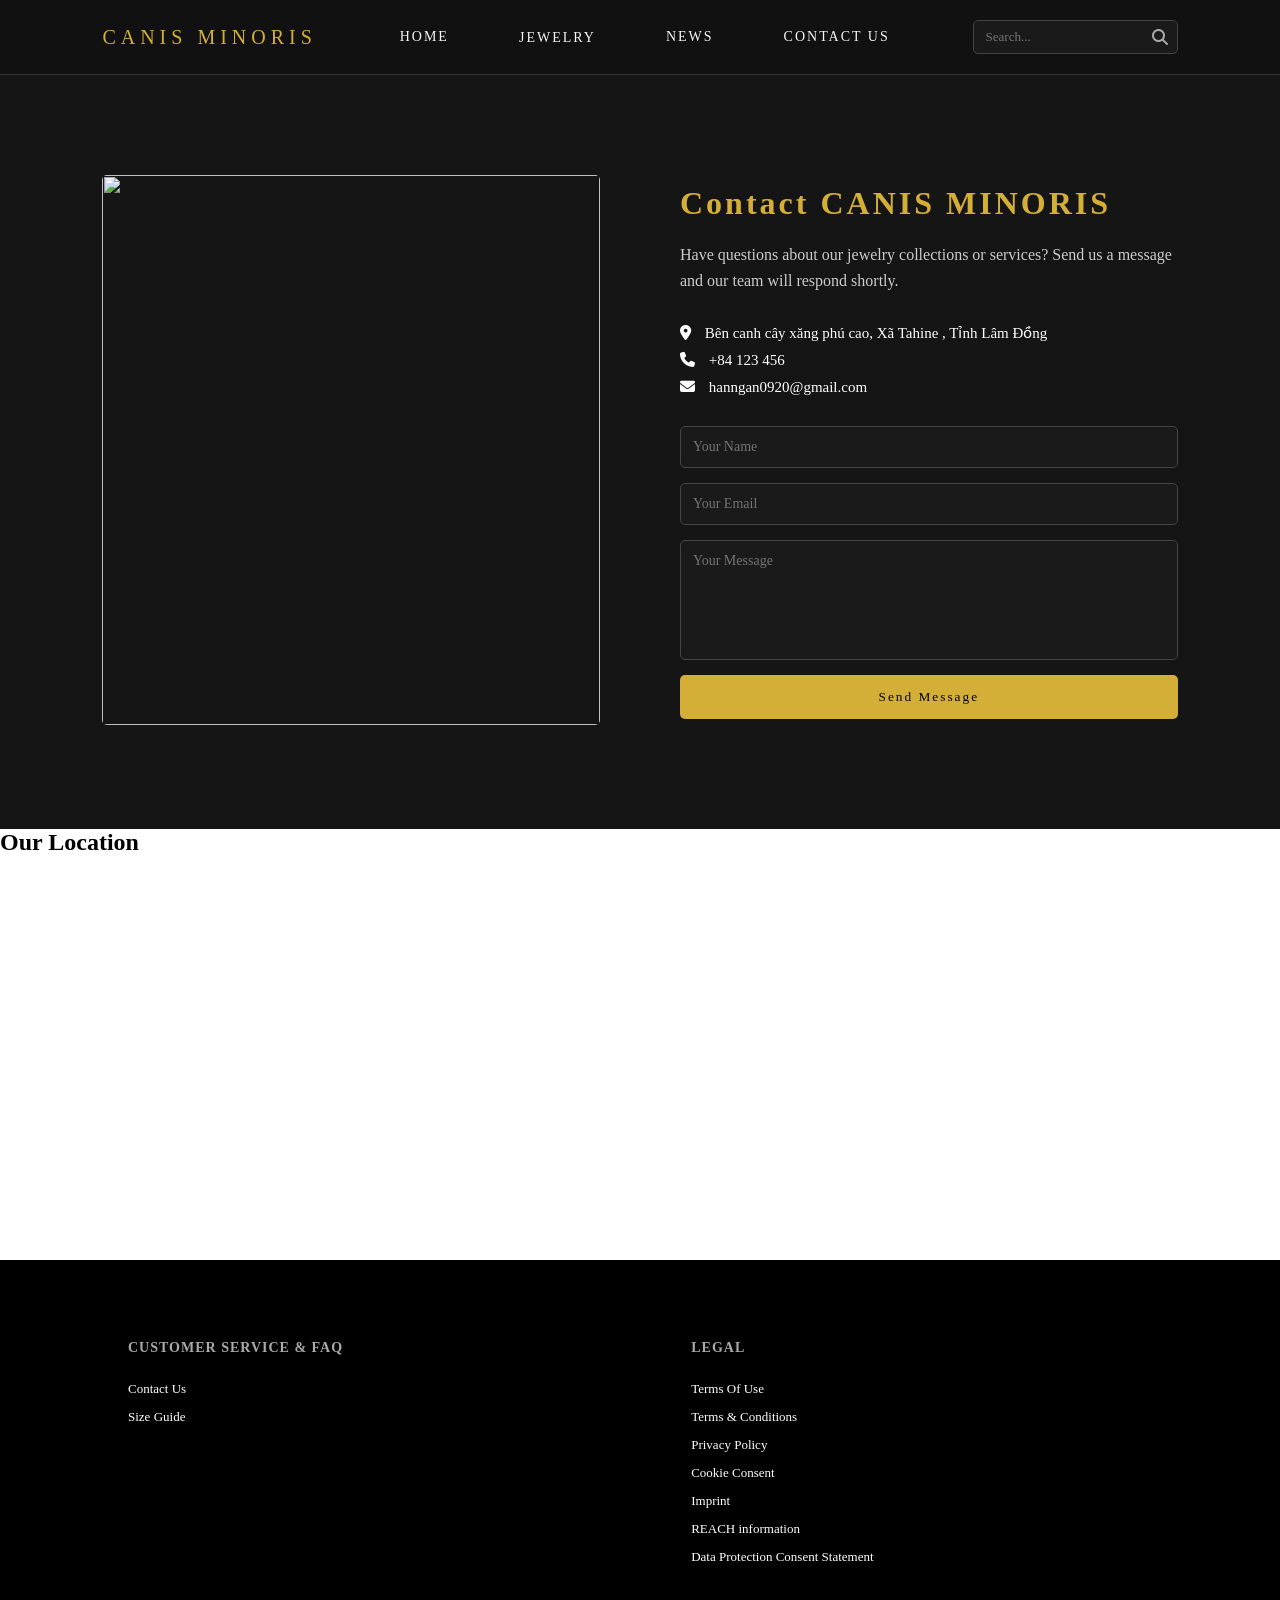
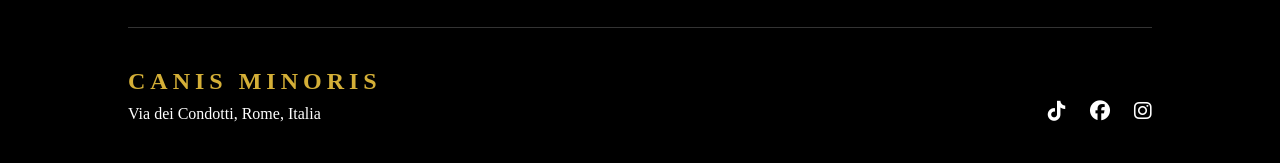
==== contact.html @ bb13dcd7 "1" ====
<!DOCTYPE html>
<html lang="en">

<head>
    <meta charset="UTF-8">
    <meta name="viewport" content="width=device-width, initial-scale=1.0">
    <title>Document</title>
    <link rel="stylesheet" href="./style-contact.css">
    <link rel="stylesheet" href="https://cdnjs.cloudflare.com/ajax/libs/font-awesome/6.5.1/css/all.min.css">
</head>

<body>
   <header class="main-header">
        <div class="header-left">
            <h2 class="logo">CANIS MINORIS</h2>
        </div>
        <nav class="nav-menu">
            <a href="./index.html">Home</a>
            <div class="dropdown">
                <a href="./Jewelry.html">Jewelry</a>
                <div class="dropdown-menu">
                     <a href="./bracelet.html">Bracelet</a>
                    <a href="./necllace.html">Necklace</a>
                    <a href="./Ring.html">Ring</a>
                </div>
            </div>
            <a href="./new.html">News</a>
            <a href="./contact.html">Contact Us</a>
        </nav>
        <div class="header-right">
            <div class="search-box">
                <input type="text" placeholder="Search...">
                <i class="fas fa-search"></i>
            </div>
        </div>
    </header>
    <section class="contact">
        <div class="contact-container">
            <div class="contact-left">
                <img src="https://images.unsplash.com/photo-1617038220319-276d3cfab638?w=1200" alt="">
            </div>
            <div class="contact-right">
                <h2>Contact CANIS MINORIS</h2>
                <p class="contact-desc">
                    Have questions about our jewelry collections or services?
                    Send us a message and our team will respond shortly.
                </p>
                <div class="contact-info">
                    <p><i class="fas fa-map-marker-alt"></i> Bên canh cây xăng phú cao, Xã Tahine , Tỉnh Lâm Đồng</p>
                    <p><i class="fas fa-phone"></i> +84 123 456 </p>
                    <p><i class="fas fa-envelope"></i> hanngan0920@gmail.com </p>
                </div>
                <form class="contact-form">
                    <input type="text" placeholder="Your Name">
                    <input type="email" placeholder="Your Email">
                    <textarea placeholder="Your Message"></textarea>
                    <button>Send Message</button>
                </form>
            </div>
        </div>
    </section>
   <section class="map">
       <h2>Our Location</h2>
       <div class="map-container">
           <iframe
                   src="https://www.google.com/maps?q=Quận+1+Ho+Chi+Minh+City&output=embed"
                   width="100%"
                   height="400"
                   style="border:0;"
                   allowfullscreen=""
                   loading="lazy">
           </iframe>
       </div>
   </section>
    <footer class="main-footer">
        <div class="footer-columns">
            <div class="footer-col">
                <h4>Customer Service & FAQ</h4>
                <ul>
                    <li><a href="#">Contact Us</a></li>
                    <li><a href="#">Size Guide</a></li>
                </ul>
            </div>
            <div class="footer-col">
                <h4>Legal</h4>
                <ul>
                    <li>Terms Of Use</li>
                    <li>Terms & Conditions</li>
                    <li>Privacy Policy</li>
                    <li>Cookie Consent</li>
                    <li>Imprint</li>
                    <li>REACH information</li>
                    <li>Data Protection Consent Statement</li>
                </ul>
            </div>
        </div>

        <hr class="footer-divider">

        <div class="footer-bottom">
            <div class="footer-info">
                <h2 class="footer-logo">CANIS MINORIS</h2>
                <p>Via dei Condotti, Rome, Italia</p>
            </div>
            <div class="social-icons">
                <a href="#"><i class="fab fa-tiktok"></i></a>
                <a href="#"><i class="fab fa-facebook"></i></a>
                <a href="#"><i class="fab fa-instagram"></i></a>
            </div>
        </div>
    </footer>
</body>

</html>
---- style-contact.css ----
* {
    margin: 0;
    padding: 0;
    box-sizing: border-box;
    font-family: 'Times New Roman', Times, serif;
}

.nav-menu {
    display: flex;
    align-items: center;
    gap: 30px;
}

.nav-menu a {
    text-decoration: none;
    color: #f5f5f5;
    font-size: 16px;
    letter-spacing: 2px;
}

.dropdown {
    position: relative;
}

.dropdown-menu {
    position: absolute;
    top: 35px;
    left: 50%;
    transform: translateX(-50%) translateY(10px);

    background: #1a1a1a;
    border: 1px solid #333;
    display: flex;
    flex-direction: column;
    width: 180px;
    height: 135px;

    opacity: 0;
    visibility: hidden;
    transition: 0.3s ease;
}

.dropdown-menu a {
    padding: 12px 0;
    font-size: 14px;
    text-align: center;
    position: relative;
    color: #f5f5f5;
}

.dropdown-menu a::after {
    content: "";
    position: absolute;
    left: 20%;
    bottom: 0;
    width: 0;
    height: 2px;
    background: #d4af37;
    transition: 0.3s;
}

.dropdown-menu a:hover {
    background: #222;
}

.dropdown-menu a:hover::after {
    width: 60%;
}

.dropdown:hover .dropdown-menu {
    opacity: 1;
    visibility: visible;
    transform: translateX(-50%) translateY(0);
}

.main-header {
    width: 100%;
    display: flex;
    justify-content: space-between;
    align-items: center;
    padding: 20px 8%;
    background: #111;
    border-bottom: 1px solid #333;
    position: sticky;
    top: 0;
    z-index: 1000;
}

.logo {
    font-size: 20px;
    letter-spacing: 5px;
    font-weight: 400;
    color: #d4af37;
}

.nav-menu a {
    margin: 0 20px;
    text-decoration: none;
    color: #f5f5f5;
    font-size: 14px;
    letter-spacing: 2px;
    text-transform: uppercase;
    position: relative;
}

.nav-menu a::after {
    content: "";
    position: absolute;
    width: 0;
    height: 1px;
    background: #d4af37;
    left: 0;
    bottom: -5px;
    transition: 0.3s;
}

.nav-menu a:hover::after {
    width: 100%;
}

.header-right {
    display: flex;
    align-items: center;
}

.search-box {
    position: relative;
}

.search-box input {
    padding: 8px 35px 8px 12px;
    border: 1px solid #444;
    outline: none;
    font-size: 13px;
    border-radius: 5px;
    background: #1a1a1a;
    color: white;
}

.search-box i {
    position: absolute;
    right: 10px;
    top: 50%;
    transform: translateY(-50%);
    color: #aaa;
}

.hero-header {
    height: 100vh;
    display: flex;
    justify-content: center;
    align-items: center;
    background: url('https://images.unsplash.com/photo-1588444837495-c6cfaf50c821?q=80&w=1920') no-repeat center center fixed;
    background-size: cover;
}

.main-footer {
    background-color: #000;
    color: #fff;
    padding: 80px 10% 40px;
}

.footer-columns {
    display: flex;
    justify-content: space-between;
    flex-wrap: wrap;
    gap: 50px;
    margin-bottom: 50px;
}

.footer-col {
    width: 45%;
}

.footer-col h4 {
    font-size: 14px;
    margin-bottom: 25px;
    text-transform: uppercase;
    letter-spacing: 1px;
    color: #aaa;
}

.footer-col ul {
    list-style: none;
}

.footer-col ul li {
    font-size: 13px;
    margin-bottom: 12px;
    cursor: pointer;
}

.footer-col ul li a {
    color: #fff;
    text-decoration: none;
}

.footer-divider {
    border: 0;
    border-top: 1px solid #333;
    margin-bottom: 40px;
}

.footer-bottom {
    display: flex;
    justify-content: space-between;
    align-items: flex-end;
    flex-wrap: wrap;
}

.footer-logo {
    letter-spacing: 5px;
    margin-bottom: 10px;
    color: #d4af37;
}

.social-icons a {
    color: #fff;
    font-size: 20px;
    margin-left: 20px;
    transition: 0.3s;
}

.social-icons a:hover {
    color: #d4af37;
}

.contact {
    padding: 100px 8%;
    background: #151515;
}

.contact-container {
    display: flex;
    gap: 80px;
    align-items: center;
}

.contact-left {
    width: 50%;
}

.contact-left img {
    width: 100%;
    height: 550px;
    object-fit: cover;
    border-radius: 5px;
}

.contact-right {
    width: 50%;
}

.contact-right h2 {
    font-size: 32px;
    letter-spacing: 3px;
    margin-bottom: 20px;
    color: #d4af37;
}

.contact-desc {
    color: #ccc;
    margin-bottom: 30px;
    line-height: 1.6;
}

.contact-info p {
    margin-bottom: 10px;
    font-size: 15px;
}

.contact-info i {
    margin-right: 10px;
    color: #d4af37;
}

.contact-form {
    margin-top: 30px;
    display: flex;
    flex-direction: column;
}

.contact-form input,
.contact-form textarea {
    margin-bottom: 15px;
    padding: 12px;
    border: 1px solid #444;
    font-size: 14px;
    border-radius: 5px;
    background: #1a1a1a;
    color: white;
}

.contact-form textarea {
    height: 120px;
    resize: none;
}

.contact-form button {
    padding: 14px;
    background: #d4af37;
    color: black;
    border: none;
    cursor: pointer;
    transition: 0.3s;
    letter-spacing: 2px;
    border-radius: 5px;
}

.contact-form button:hover {
    background: #c9a227;
}
.contact-info p,
.contact-info i{
color:white;
}
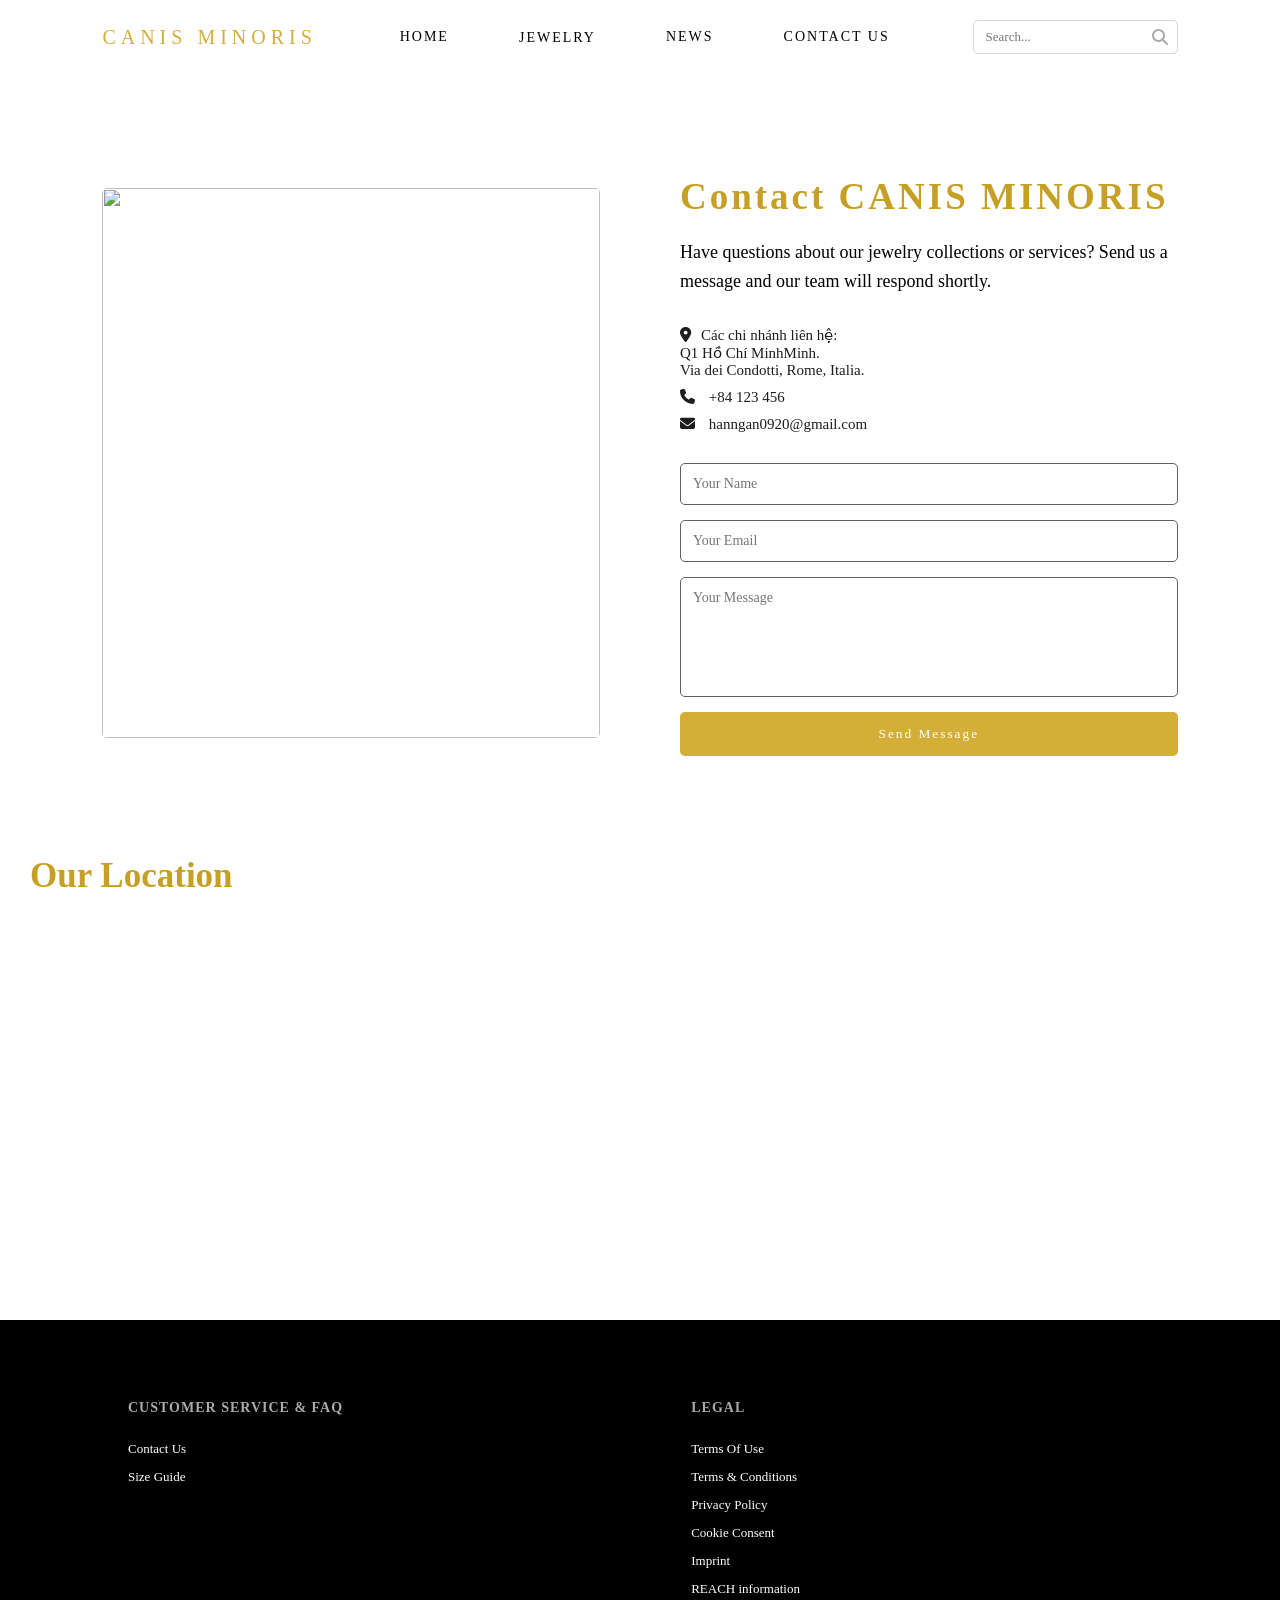
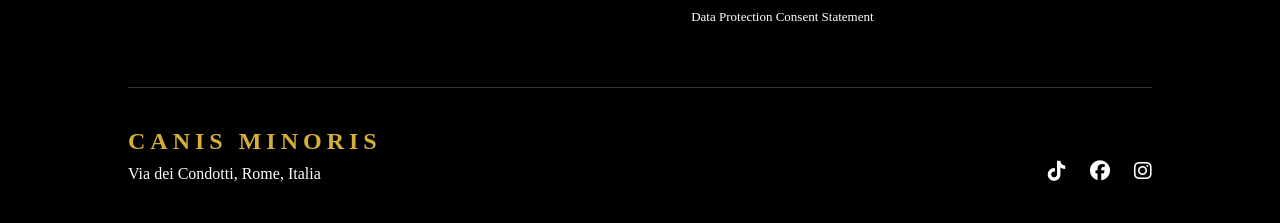
==== commit efb9fa56: "1" ====
--- a/contact.html
+++ b/contact.html
@@ -46,7 +46,7 @@
                     Send us a message and our team will respond shortly.
                 </p>
                 <div class="contact-info">
-                    <p><i class="fas fa-map-marker-alt"></i> Bên canh cây xăng phú cao, Xã Tahine , Tỉnh Lâm Đồng</p>
+                    <p><i class="fas fa-map-marker-alt"></i>Các chi nhánh liên hệ:<br>Q1 Hồ Chí MinhMinh. <br>Via dei Condotti, Rome, Italia.</p>
                     <p><i class="fas fa-phone"></i> +84 123 456 </p>
                     <p><i class="fas fa-envelope"></i> hanngan0920@gmail.com </p>
                 </div>
--- a/style-contact.css
+++ b/style-contact.css
@@ -13,7 +13,7 @@
 
 .nav-menu a {
     text-decoration: none;
-    color: #f5f5f5;
+    color: #000000;
     font-size: 16px;
     letter-spacing: 2px;
 }
@@ -28,8 +28,8 @@
     left: 50%;
     transform: translateX(-50%) translateY(10px);
 
-    background: #1a1a1a;
-    border: 1px solid #333;
+    background: #ffffff;
+    border: 1px solid #ffffff;
     display: flex;
     flex-direction: column;
     width: 180px;
@@ -45,7 +45,7 @@
     font-size: 14px;
     text-align: center;
     position: relative;
-    color: #f5f5f5;
+    color: #000000;
 }
 
 .dropdown-menu a::after {
@@ -60,7 +60,7 @@
 }
 
 .dropdown-menu a:hover {
-    background: #222;
+    background: #f9f9f9;
 }
 
 .dropdown-menu a:hover::after {
@@ -79,8 +79,8 @@
     justify-content: space-between;
     align-items: center;
     padding: 20px 8%;
-    background: #111;
-    border-bottom: 1px solid #333;
+    background: #ffffff;
+    border-bottom: 1px solid #ffffff;
     position: sticky;
     top: 0;
     z-index: 1000;
@@ -96,7 +96,7 @@
 .nav-menu a {
     margin: 0 20px;
     text-decoration: none;
-    color: #f5f5f5;
+    color: #000000;
     font-size: 14px;
     letter-spacing: 2px;
     text-transform: uppercase;
@@ -129,11 +129,11 @@
 
 .search-box input {
     padding: 8px 35px 8px 12px;
-    border: 1px solid #444;
+    border: 1px solid #d5d5d5;
     outline: none;
     font-size: 13px;
     border-radius: 5px;
-    background: #1a1a1a;
+    background: #ffffff;
     color: white;
 }
 
@@ -227,7 +227,7 @@
 
 .contact {
     padding: 100px 8%;
-    background: #151515;
+    background: #ffffff;
 }
 
 .contact-container {
@@ -252,21 +252,25 @@
 }
 
 .contact-right h2 {
-    font-size: 32px;
+    font-size:37px;
     letter-spacing: 3px;
     margin-bottom: 20px;
-    color: #d4af37;
+    color: #c6a024;
 }
 
 .contact-desc {
-    color: #ccc;
+    color: #000000;
     margin-bottom: 30px;
     line-height: 1.6;
+    font-size: 18px;
+    font-weight: 400;
 }
 
 .contact-info p {
     margin-bottom: 10px;
     font-size: 15px;
+    font-weight: 400;
+    color: #000;
 }
 
 .contact-info i {
@@ -284,33 +288,46 @@
 .contact-form textarea {
     margin-bottom: 15px;
     padding: 12px;
-    border: 1px solid #444;
-    font-size: 14px;
-    border-radius: 5px;
-    background: #1a1a1a;
+    border: 1px solid #606060;
+    font-size: 14px;
+    border-radius: 5px;
+    background: #ffffff;
     color: white;
 }
 
 .contact-form textarea {
     height: 120px;
     resize: none;
+      margin-bottom: 15px;
+    padding: 12px;
+    border: 1px solid #606060;
+    font-size: 14px;
+    border-radius: 5px;
+    background: #ffffff;
+    color: white;
 }
 
 .contact-form button {
     padding: 14px;
     background: #d4af37;
-    color: black;
+    color: rgb(255, 255, 255);
     border: none;
     cursor: pointer;
     transition: 0.3s;
     letter-spacing: 2px;
     border-radius: 5px;
 }
-
+.map h2{
+    margin-left: 30px;
+    margin-bottom: 20px;
+    font-size: 35px;
+    font-weight: 700;
+    color: #c6a024;
+}
 .contact-form button:hover {
     background: #c9a227;
 }
 .contact-info p,
 .contact-info i{
-color:white;
+color:rgb(29, 29, 29);
 }
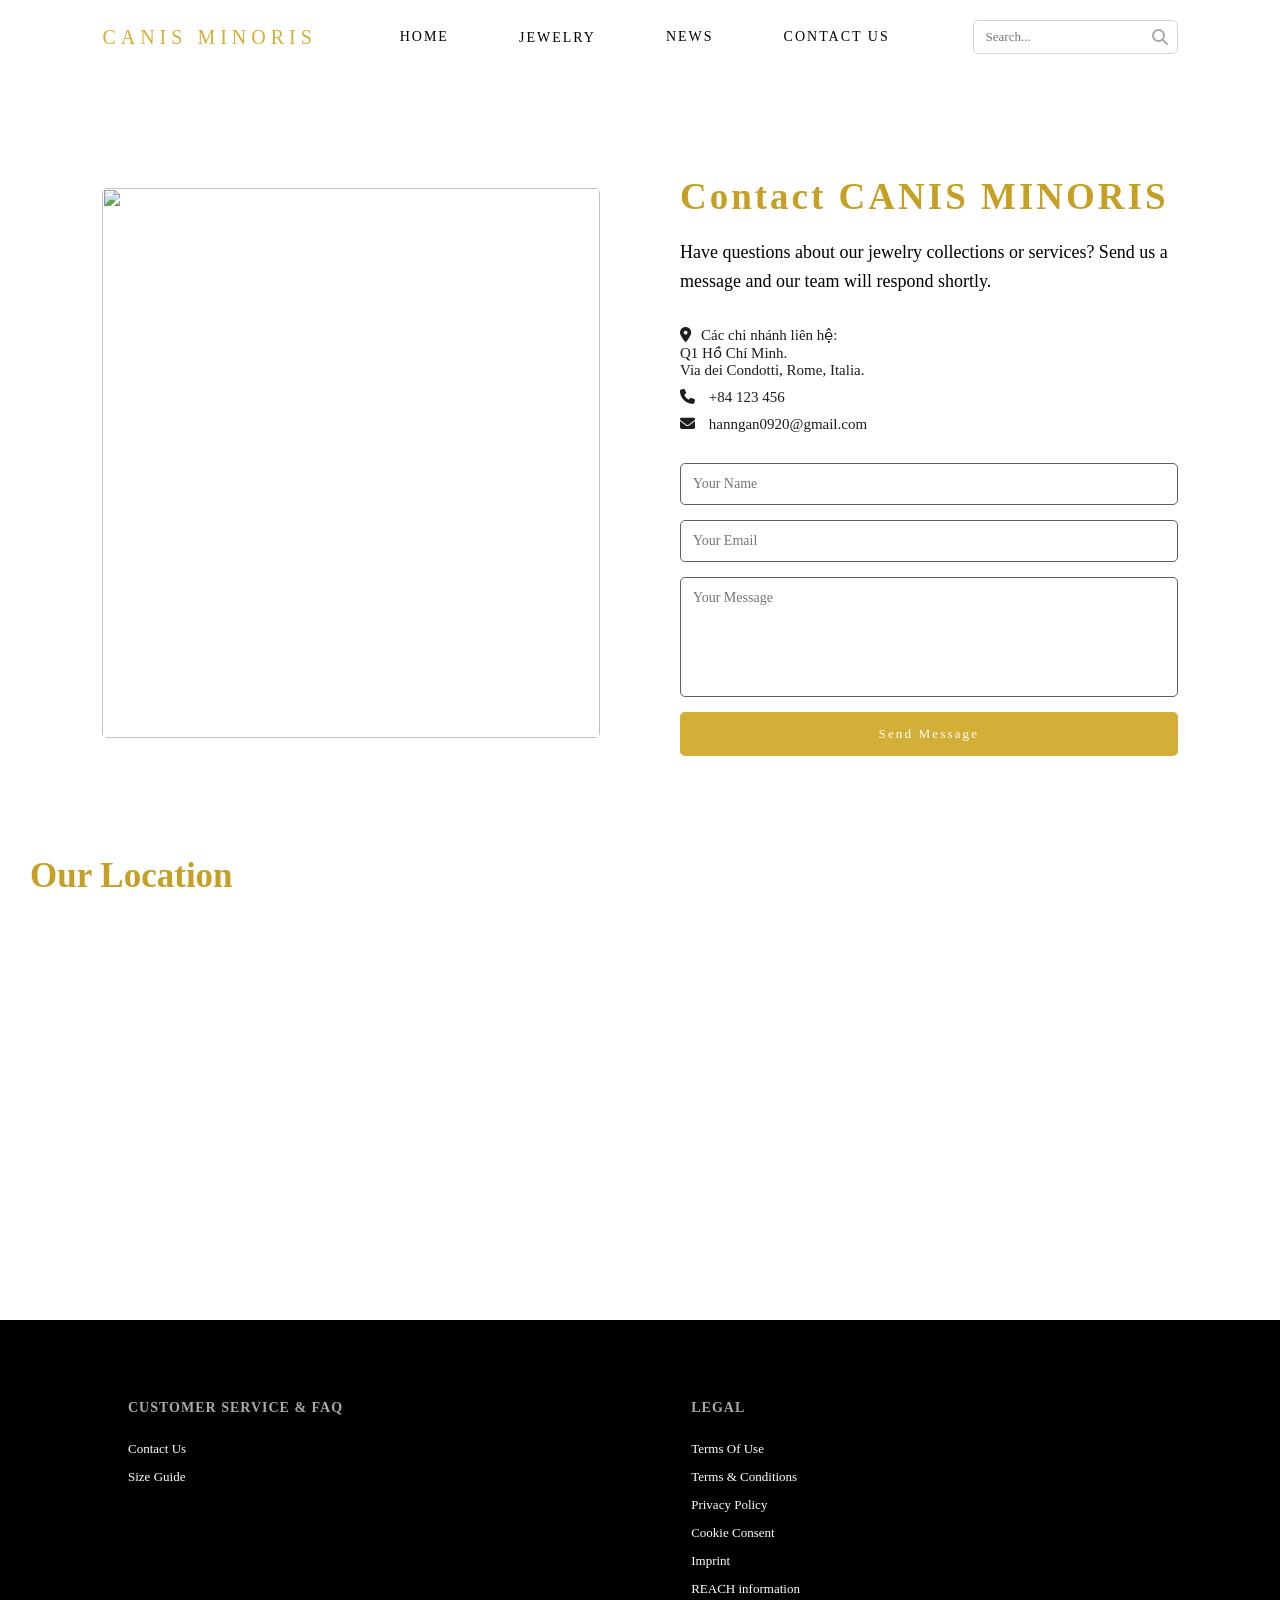
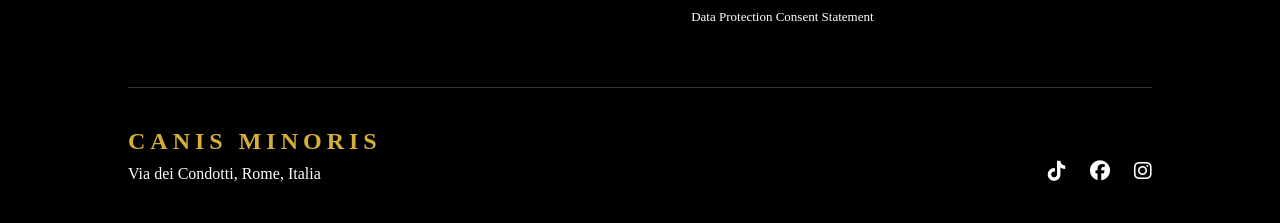
==== commit d4067b93: "1" ====
--- a/contact.html
+++ b/contact.html
@@ -46,7 +46,7 @@
                     Send us a message and our team will respond shortly.
                 </p>
                 <div class="contact-info">
-                    <p><i class="fas fa-map-marker-alt"></i>Các chi nhánh liên hệ:<br>Q1 Hồ Chí MinhMinh. <br>Via dei Condotti, Rome, Italia.</p>
+                    <p><i class="fas fa-map-marker-alt"></i>Các chi nhánh liên hệ:<br>Q1 Hồ Chí Minh. <br>Via dei Condotti, Rome, Italia.</p>
                     <p><i class="fas fa-phone"></i> +84 123 456 </p>
                     <p><i class="fas fa-envelope"></i> hanngan0920@gmail.com </p>
                 </div>
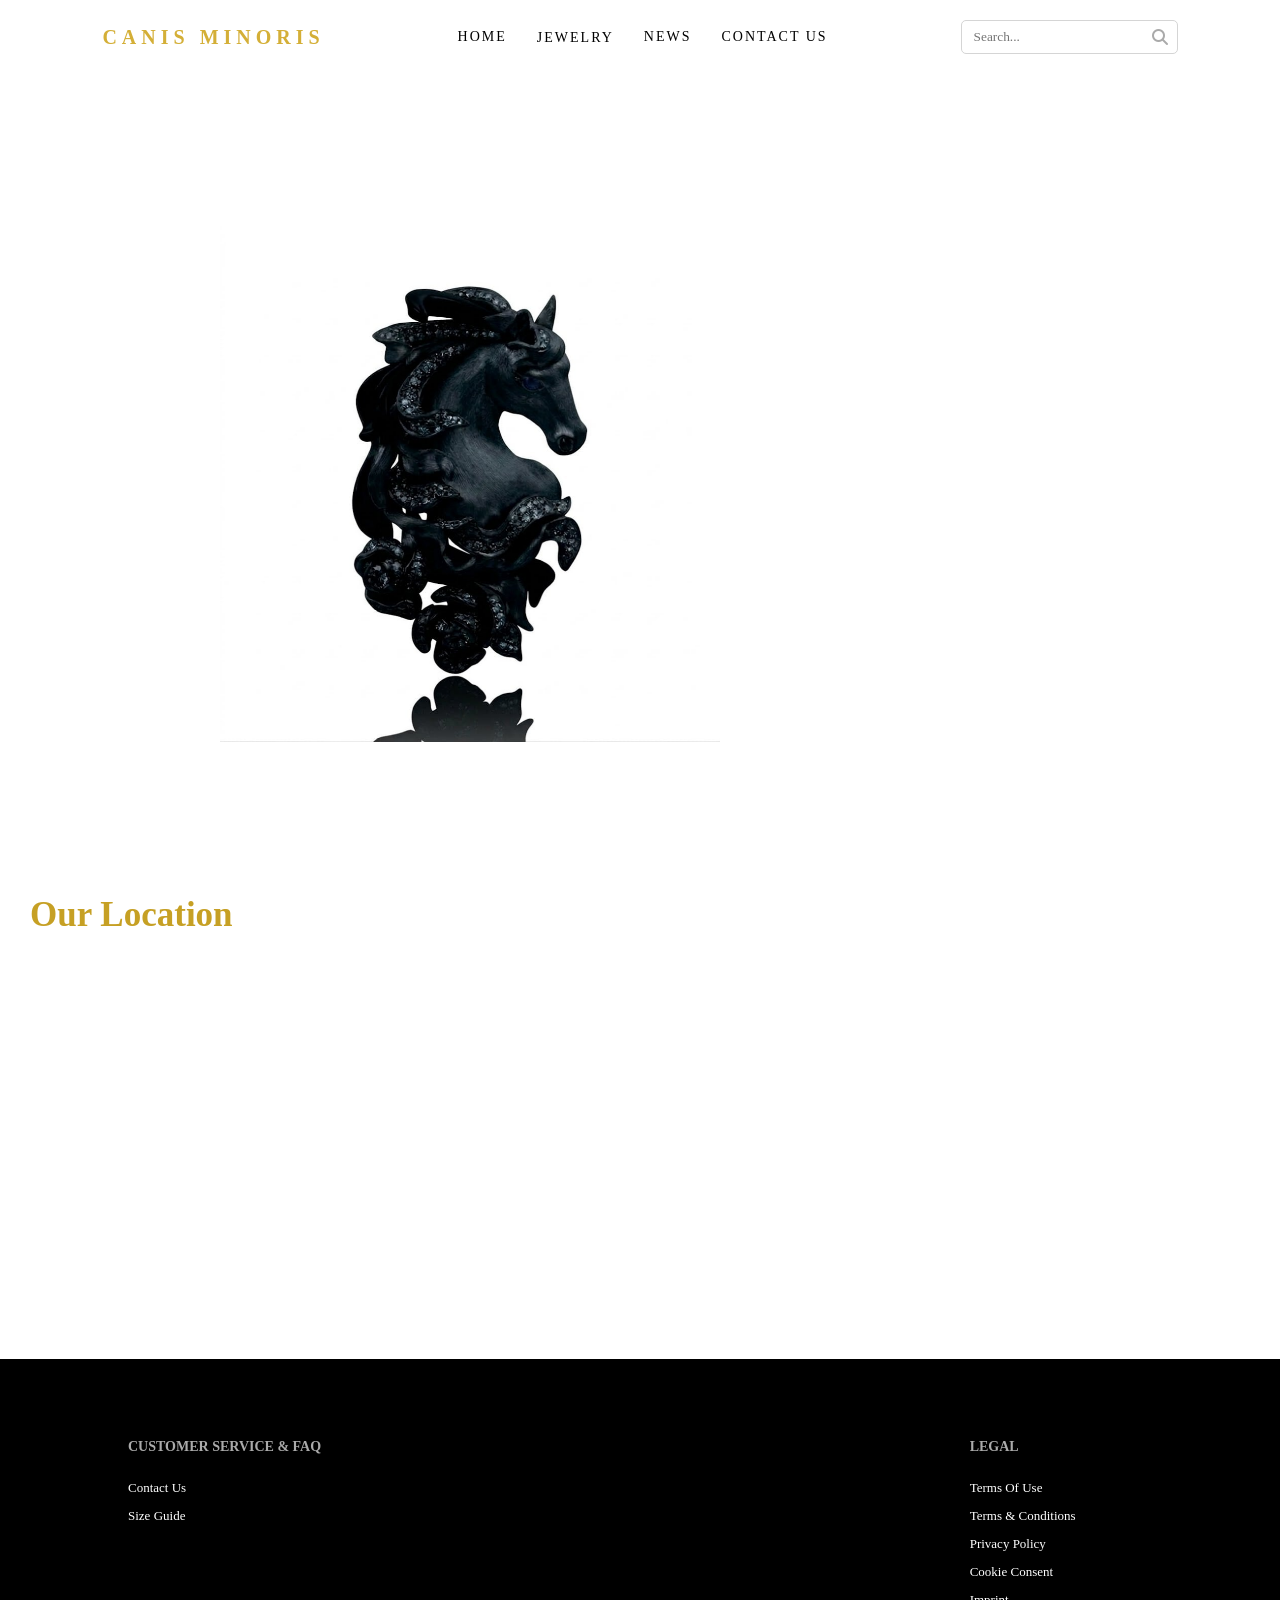
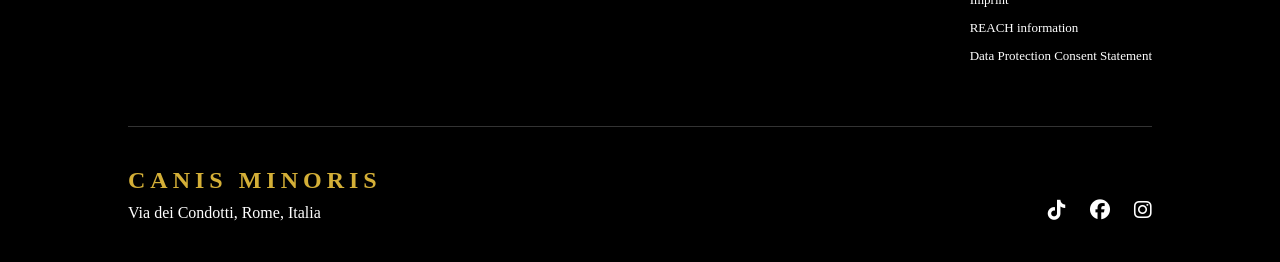
==== commit 70b142b5: "1" ====
--- a/contact.html
+++ b/contact.html
@@ -10,7 +10,7 @@
 </head>
 
 <body>
-   <header class="main-header">
+    <header class="main-header">
         <div class="header-left">
             <h2 class="logo">CANIS MINORIS</h2>
         </div>
@@ -19,7 +19,7 @@
             <div class="dropdown">
                 <a href="./Jewelry.html">Jewelry</a>
                 <div class="dropdown-menu">
-                     <a href="./bracelet.html">Bracelet</a>
+                    <a href="./bracelet.html">Bracelet</a>
                     <a href="./necllace.html">Necklace</a>
                     <a href="./Ring.html">Ring</a>
                 </div>
@@ -36,8 +36,11 @@
     </header>
     <section class="contact">
         <div class="contact-container">
-            <div class="contact-left">
-                <img src="https://images.unsplash.com/photo-1617038220319-276d3cfab638?w=1200" alt="">
+            <div class="contact-left" id="ringBox">
+                <img src="./img/img-1.jpg" class="ring-img img1">
+                <img src="./img/img-2.jpg" class="ring-img img2">
+                <img src="./img/img-3.jpg" class="ring-img img3">
+                <img src="./img/img-4.jpg" class="ring-img img4">
             </div>
             <div class="contact-right">
                 <h2>Contact CANIS MINORIS</h2>
@@ -46,7 +49,8 @@
                     Send us a message and our team will respond shortly.
                 </p>
                 <div class="contact-info">
-                    <p><i class="fas fa-map-marker-alt"></i>Các chi nhánh liên hệ:<br>Q1 Hồ Chí Minh. <br>Via dei Condotti, Rome, Italia.</p>
+                    <p><i class="fas fa-map-marker-alt"></i>Các chi nhánh liên hệ:<br>Q1 Hồ Chí Minh. <br>Via dei
+                        Condotti, Rome, Italia.</p>
                     <p><i class="fas fa-phone"></i> +84 123 456 </p>
                     <p><i class="fas fa-envelope"></i> hanngan0920@gmail.com </p>
                 </div>
@@ -59,19 +63,14 @@
             </div>
         </div>
     </section>
-   <section class="map">
-       <h2>Our Location</h2>
-       <div class="map-container">
-           <iframe
-                   src="https://www.google.com/maps?q=Quận+1+Ho+Chi+Minh+City&output=embed"
-                   width="100%"
-                   height="400"
-                   style="border:0;"
-                   allowfullscreen=""
-                   loading="lazy">
-           </iframe>
-       </div>
-   </section>
+    <section class="map">
+        <h2>Our Location</h2>
+        <div class="map-container">
+            <iframe src="https://www.google.com/maps?q=Quận+1+Ho+Chi+Minh+City&output=embed" width="100%" height="400"
+                style="border:0;" allowfullscreen="" loading="lazy">
+            </iframe>
+        </div>
+    </section>
     <footer class="main-footer">
         <div class="footer-columns">
             <div class="footer-col">
@@ -109,6 +108,26 @@
             </div>
         </div>
     </footer>
+    <script>
+const ring = document.getElementById("ringBox");
+const container = document.querySelector(".contact-container");
+
+let running = false;
+
+ring.addEventListener("click", () => {
+
+    if(running) return;
+
+    running = true;
+
+    ring.classList.add("active");
+
+    setTimeout(()=>{
+        container.classList.add("active");
+    },1500);
+
+});
+    </script>
 </body>
 
 </html>
--- a/style-contact.css
+++ b/style-contact.css
@@ -1,333 +1,349 @@
-* {
-    margin: 0;
-    padding: 0;
-    box-sizing: border-box;
-    font-family: 'Times New Roman', Times, serif;
-}
-
-.nav-menu {
-    display: flex;
-    align-items: center;
-    gap: 30px;
-}
-
-.nav-menu a {
-    text-decoration: none;
-    color: #000000;
-    font-size: 16px;
-    letter-spacing: 2px;
-}
-
-.dropdown {
-    position: relative;
-}
-
-.dropdown-menu {
-    position: absolute;
-    top: 35px;
-    left: 50%;
-    transform: translateX(-50%) translateY(10px);
-
-    background: #ffffff;
-    border: 1px solid #ffffff;
-    display: flex;
-    flex-direction: column;
-    width: 180px;
-    height: 135px;
-
-    opacity: 0;
-    visibility: hidden;
-    transition: 0.3s ease;
-}
-
-.dropdown-menu a {
-    padding: 12px 0;
-    font-size: 14px;
-    text-align: center;
-    position: relative;
-    color: #000000;
-}
-
-.dropdown-menu a::after {
-    content: "";
-    position: absolute;
-    left: 20%;
-    bottom: 0;
-    width: 0;
-    height: 2px;
-    background: #d4af37;
-    transition: 0.3s;
-}
-
-.dropdown-menu a:hover {
-    background: #f9f9f9;
-}
-
-.dropdown-menu a:hover::after {
-    width: 60%;
-}
-
-.dropdown:hover .dropdown-menu {
-    opacity: 1;
-    visibility: visible;
-    transform: translateX(-50%) translateY(0);
-}
-
-.main-header {
-    width: 100%;
-    display: flex;
-    justify-content: space-between;
-    align-items: center;
-    padding: 20px 8%;
-    background: #ffffff;
-    border-bottom: 1px solid #ffffff;
-    position: sticky;
-    top: 0;
-    z-index: 1000;
-}
-
-.logo {
-    font-size: 20px;
-    letter-spacing: 5px;
-    font-weight: 400;
-    color: #d4af37;
-}
-
-.nav-menu a {
-    margin: 0 20px;
-    text-decoration: none;
-    color: #000000;
-    font-size: 14px;
-    letter-spacing: 2px;
-    text-transform: uppercase;
-    position: relative;
-}
-
-.nav-menu a::after {
-    content: "";
-    position: absolute;
-    width: 0;
-    height: 1px;
-    background: #d4af37;
-    left: 0;
-    bottom: -5px;
-    transition: 0.3s;
-}
-
-.nav-menu a:hover::after {
-    width: 100%;
-}
-
-.header-right {
-    display: flex;
-    align-items: center;
-}
-
-.search-box {
-    position: relative;
-}
-
-.search-box input {
-    padding: 8px 35px 8px 12px;
-    border: 1px solid #d5d5d5;
-    outline: none;
-    font-size: 13px;
-    border-radius: 5px;
-    background: #ffffff;
-    color: white;
-}
-
-.search-box i {
-    position: absolute;
-    right: 10px;
-    top: 50%;
-    transform: translateY(-50%);
-    color: #aaa;
-}
-
-.hero-header {
-    height: 100vh;
-    display: flex;
-    justify-content: center;
-    align-items: center;
-    background: url('https://images.unsplash.com/photo-1588444837495-c6cfaf50c821?q=80&w=1920') no-repeat center center fixed;
-    background-size: cover;
-}
-
-.main-footer {
-    background-color: #000;
-    color: #fff;
-    padding: 80px 10% 40px;
-}
-
-.footer-columns {
-    display: flex;
-    justify-content: space-between;
-    flex-wrap: wrap;
-    gap: 50px;
-    margin-bottom: 50px;
-}
-
-.footer-col {
-    width: 45%;
-}
-
-.footer-col h4 {
-    font-size: 14px;
-    margin-bottom: 25px;
-    text-transform: uppercase;
-    letter-spacing: 1px;
-    color: #aaa;
-}
-
-.footer-col ul {
-    list-style: none;
-}
-
-.footer-col ul li {
-    font-size: 13px;
-    margin-bottom: 12px;
-    cursor: pointer;
-}
-
-.footer-col ul li a {
-    color: #fff;
-    text-decoration: none;
-}
-
-.footer-divider {
-    border: 0;
-    border-top: 1px solid #333;
-    margin-bottom: 40px;
-}
-
-.footer-bottom {
-    display: flex;
-    justify-content: space-between;
-    align-items: flex-end;
-    flex-wrap: wrap;
-}
-
-.footer-logo {
-    letter-spacing: 5px;
-    margin-bottom: 10px;
-    color: #d4af37;
-}
-
-.social-icons a {
-    color: #fff;
-    font-size: 20px;
-    margin-left: 20px;
-    transition: 0.3s;
-}
-
-.social-icons a:hover {
-    color: #d4af37;
-}
-
-.contact {
-    padding: 100px 8%;
-    background: #ffffff;
-}
-
-.contact-container {
-    display: flex;
-    gap: 80px;
-    align-items: center;
-}
-
-.contact-left {
-    width: 50%;
-}
-
-.contact-left img {
-    width: 100%;
-    height: 550px;
-    object-fit: cover;
-    border-radius: 5px;
-}
-
-.contact-right {
-    width: 50%;
-}
-
-.contact-right h2 {
+*{
+    margin:0;
+    padding:0;
+    box-sizing:border-box;
+    font-family:'Times New Roman', Times, serif;
+}
+
+/* ================= HEADER ================= */
+
+.main-header{
+    width:100%;
+    display:flex;
+    justify-content:space-between;
+    align-items:center;
+    padding:20px 8%;
+    background:#fff;
+    position:sticky;
+    top:0;
+    z-index:1000;
+}
+
+.logo{
+    font-size:20px;
+    letter-spacing:5px;
+    color:#d4af37;
+}
+
+/* NAV */
+
+.nav-menu{
+    display:flex;
+    align-items:center;
+    gap:30px;
+}
+
+.nav-menu a{
+    text-decoration:none;
+    color:#000;
+    font-size:14px;
+    letter-spacing:2px;
+    text-transform:uppercase;
+    position:relative;
+}
+
+.nav-menu a::after{
+    content:"";
+    position:absolute;
+    width:0;
+    height:1px;
+    background:#d4af37;
+    left:0;
+    bottom:-5px;
+    transition:.3s;
+}
+
+.nav-menu a:hover::after{
+    width:100%;
+}
+
+/* DROPDOWN */
+
+.dropdown{
+    position:relative;
+}
+
+.dropdown-menu{
+    position:absolute;
+    top:35px;
+    left:50%;
+    transform:translateX(-50%) translateY(10px);
+    background:#fff;
+    display:flex;
+    flex-direction:column;
+    width:180px;
+    opacity:0;
+    visibility:hidden;
+    transition:.3s;
+}
+
+.dropdown-menu a{
+    padding:12px 0;
+    text-align:center;
+}
+
+.dropdown:hover .dropdown-menu{
+    opacity:1;
+    visibility:visible;
+    transform:translateX(-50%) translateY(0);
+}
+
+/* SEARCH */
+
+.search-box{
+    position:relative;
+}
+
+.search-box input{
+    padding:8px 35px 8px 12px;
+    border:1px solid #d5d5d5;
+    border-radius:5px;
+}
+
+.search-box i{
+    position:absolute;
+    right:10px;
+    top:50%;
+    transform:translateY(-50%);
+    color:#aaa;
+}
+
+/* ================= CONTACT ================= */
+
+.contact{
+    padding:120px 0;
+}
+
+.contact-container{
+    width:1200px;
+    margin:auto;
+    display:flex;
+    align-items:center;
+    justify-content:center;
+    gap:80px;
+}
+
+/* LEFT */
+
+.contact-left{
+    width:50%;
+    height:550px;
+    display:flex;
+    justify-content:center;
+    align-items:center;
+    position:relative;
+    cursor:pointer;
+    transition:1s;
+}
+
+/* RIGHT */
+
+.contact-right{
+    width:50%;
+    opacity:0;
+    transform:translateX(80px);
+    transition:1s;
+}
+
+/* ACTIVE */
+
+.contact-container.active .contact-left{
+    transform:translateX(-150px);
+}
+
+.contact-container.active .contact-right{
+    opacity:1;
+    transform:translateX(0);
+}
+
+/* ================= RING IMAGE ================= */
+
+#ringBox{
+    position:relative;
+    display:flex;
+    justify-content:center;
+    align-items:center;
+}
+
+/* IMAGE */
+
+.ring-img{
+    position:absolute;
+    width:500px;
+    opacity:0;
+    transform:scale(.9);
+    transition:all .9s cubic-bezier(.22,1,.36,1);
+    will-change: transform, opacity;
+    margin-left: 300px;
+}
+
+/* FIRST IMAGE */
+
+.img1{
+    opacity:1;
+    transform:scale(1);
+}
+
+/* ANIMATION */
+
+.contact-left.active .img1{
+    opacity:0;
+    transform:scale(1.15);
+}
+
+.contact-left.active .img2{
+    opacity:1;
+    transform:scale(1);
+    transition-delay:.3s;
+}
+
+.contact-left.active .img3{
+    opacity:1;
+    transform:scale(1);
+    transition-delay:.6s;
+}
+
+.contact-left.active .img4{
+    opacity:1;
+    transform:scale(1);
+    transition-delay:.9s;
+}
+
+/* ================= CONTACT TEXT ================= */
+
+.contact-right h2{
     font-size:37px;
-    letter-spacing: 3px;
-    margin-bottom: 20px;
-    color: #c6a024;
-}
-
-.contact-desc {
-    color: #000000;
-    margin-bottom: 30px;
-    line-height: 1.6;
-    font-size: 18px;
-    font-weight: 400;
-}
-
-.contact-info p {
-    margin-bottom: 10px;
-    font-size: 15px;
-    font-weight: 400;
-    color: #000;
-}
-
-.contact-info i {
-    margin-right: 10px;
-    color: #d4af37;
-}
-
-.contact-form {
-    margin-top: 30px;
-    display: flex;
-    flex-direction: column;
+    letter-spacing:3px;
+    margin-bottom:20px;
+    color:#c6a024;
+}
+
+.contact-desc{
+    margin-bottom:30px;
+    line-height:1.6;
+    font-size:18px;
+}
+
+.contact-info p{
+    margin-bottom:10px;
+    font-size:15px;
+}
+
+.contact-info i{
+    margin-right:10px;
+    color:#d4af37;
+}
+
+/* FORM */
+
+.contact-form{
+    margin-top:30px;
+    display:flex;
+    flex-direction:column;
 }
 
 .contact-form input,
-.contact-form textarea {
-    margin-bottom: 15px;
-    padding: 12px;
-    border: 1px solid #606060;
-    font-size: 14px;
-    border-radius: 5px;
-    background: #ffffff;
-    color: white;
-}
-
-.contact-form textarea {
-    height: 120px;
-    resize: none;
-      margin-bottom: 15px;
-    padding: 12px;
-    border: 1px solid #606060;
-    font-size: 14px;
-    border-radius: 5px;
-    background: #ffffff;
-    color: white;
-}
-
-.contact-form button {
-    padding: 14px;
-    background: #d4af37;
-    color: rgb(255, 255, 255);
-    border: none;
-    cursor: pointer;
-    transition: 0.3s;
-    letter-spacing: 2px;
-    border-radius: 5px;
-}
+.contact-form textarea{
+    margin-bottom:15px;
+    padding:12px;
+    border:1px solid #606060;
+    border-radius:5px;
+}
+
+.contact-form textarea{
+    height:120px;
+    resize:none;
+}
+
+.contact-form button{
+    padding:14px;
+    background:#d4af37;
+    color:#fff;
+    border:none;
+    cursor:pointer;
+    letter-spacing:2px;
+    border-radius:5px;
+    transition:.3s;
+}
+
+.contact-form button:hover{
+    background:#c9a227;
+}
+
+/* ================= MAP ================= */
+
 .map h2{
-    margin-left: 30px;
-    margin-bottom: 20px;
-    font-size: 35px;
-    font-weight: 700;
-    color: #c6a024;
-}
-.contact-form button:hover {
-    background: #c9a227;
-}
-.contact-info p,
-.contact-info i{
-color:rgb(29, 29, 29);
+    margin-left:30px;
+    margin-bottom:20px;
+    font-size:35px;
+    color:#c6a024;
+}
+
+/* ================= FOOTER ================= */
+
+.main-footer{
+    background:#000;
+    color:#fff;
+    padding:80px 10% 40px;
+}
+
+.footer-columns{
+    display:flex;
+    justify-content:space-between;
+    gap:50px;
+    margin-bottom:50px;
+}
+
+.footer-col h4{
+    font-size:14px;
+    margin-bottom:25px;
+    text-transform:uppercase;
+    color:#aaa;
+}
+
+.footer-col ul{
+    list-style:none;
+}
+
+.footer-col ul li{
+    margin-bottom:12px;
+    font-size:13px;
+}
+
+.footer-col ul li a{
+    color:#fff;
+    text-decoration:none;
+}
+
+.footer-divider{
+    border:0;
+    border-top:1px solid #333;
+    margin-bottom:40px;
+}
+
+.footer-bottom{
+    display:flex;
+    justify-content:space-between;
+    align-items:flex-end;
+}
+
+.footer-logo{
+    letter-spacing:5px;
+    margin-bottom:10px;
+    color:#d4af37;
+}
+
+.social-icons a{
+    color:#fff;
+    font-size:20px;
+    margin-left:20px;
+    transition:.3s;
+}
+
+.social-icons a:hover{
+    color:#d4af37;
+}
+.contact-left,
+.ring-img{
+    transform:translateZ(0);
 }
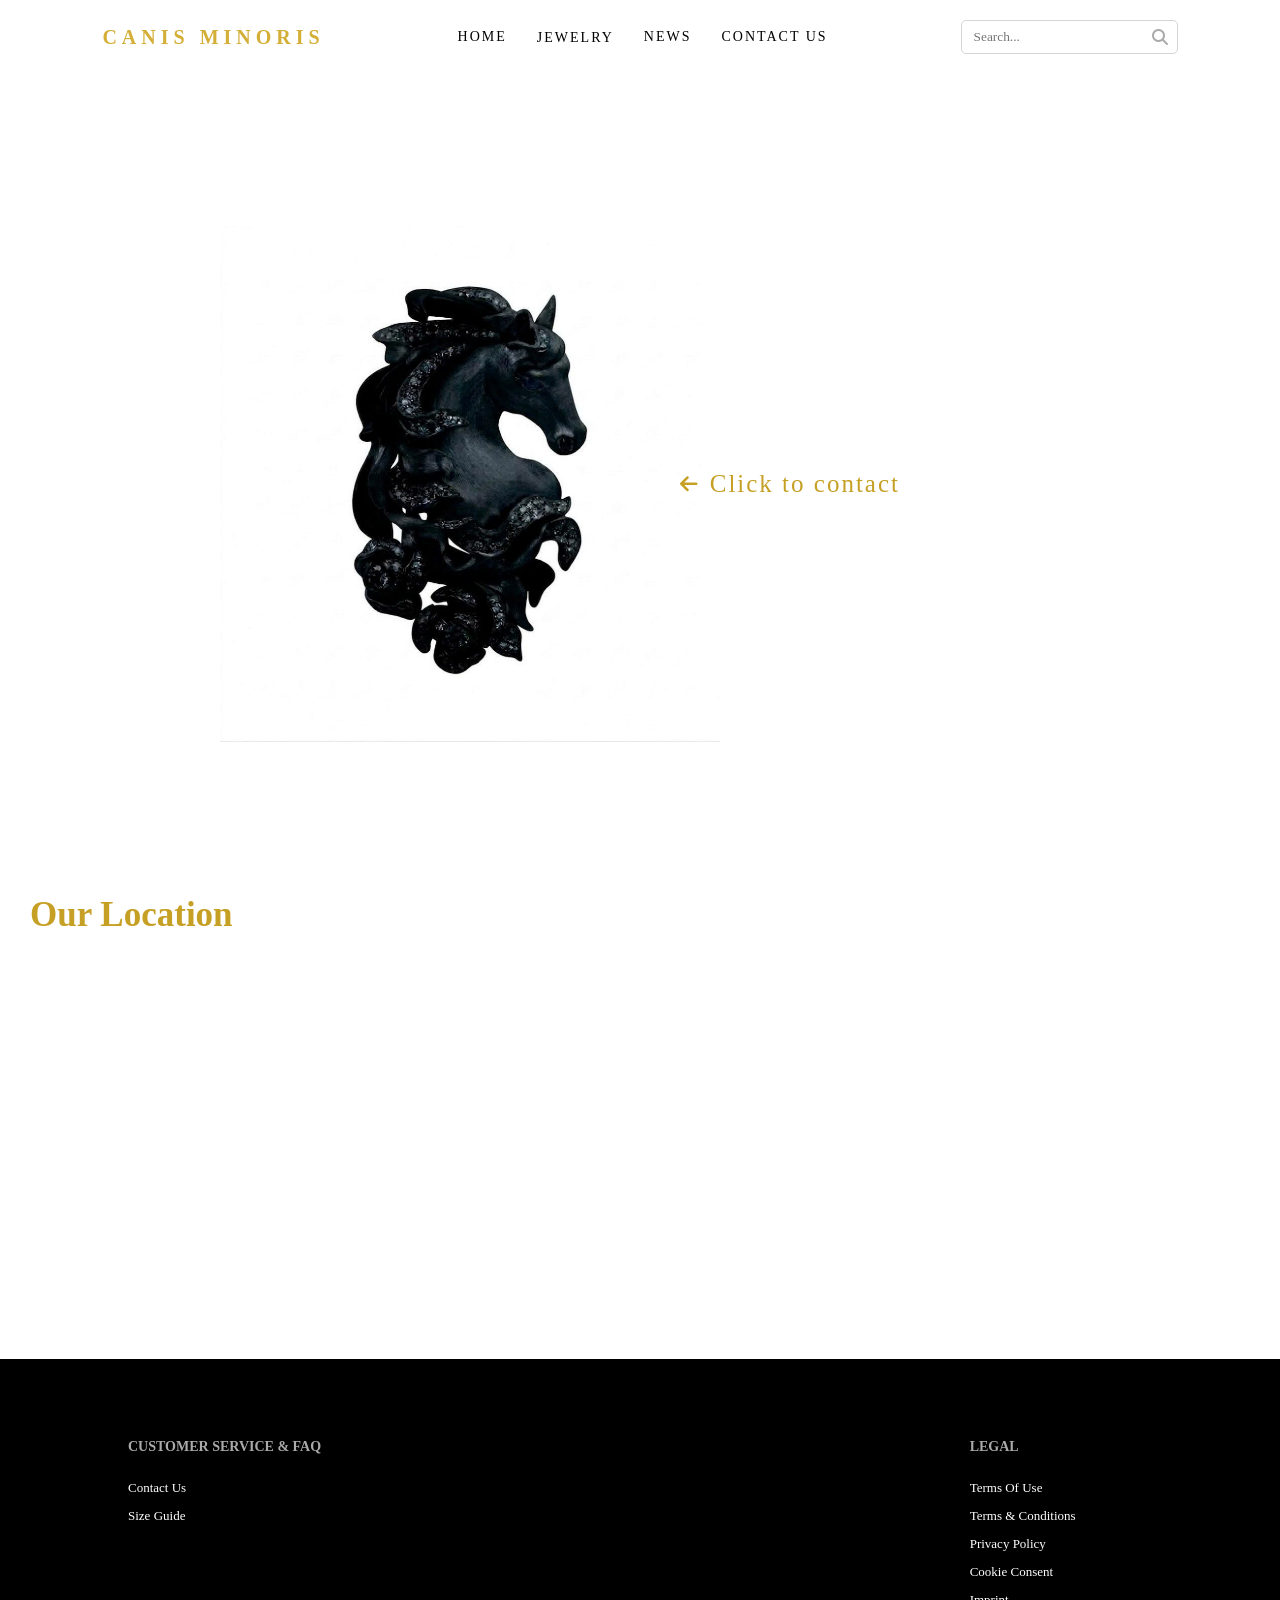
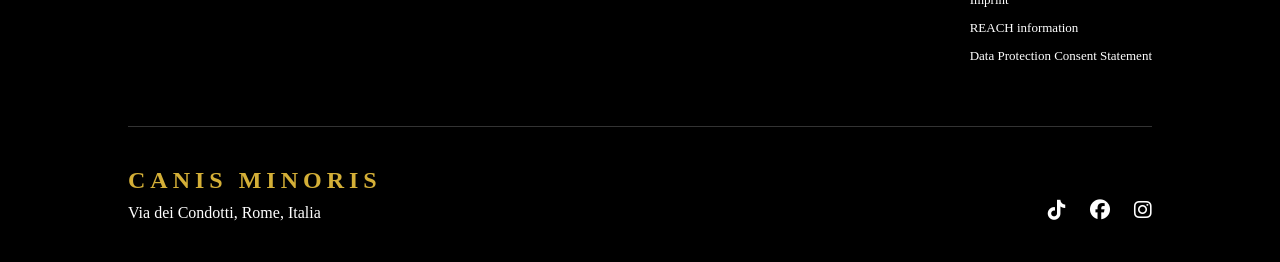
==== commit 9ac50099: "1" ====
--- a/contact.html
+++ b/contact.html
@@ -37,10 +37,15 @@
     <section class="contact">
         <div class="contact-container">
             <div class="contact-left" id="ringBox">
-                <img src="./img/img-1.jpg" class="ring-img img1">
+                <img src="./img/z7613590720519_2fb57e44a58341645bce981909382435.jpg" class="ring-img img1">
                 <img src="./img/img-2.jpg" class="ring-img img2">
                 <img src="./img/img-3.jpg" class="ring-img img3">
                 <img src="./img/img-4.jpg" class="ring-img img4">
+                  <div class="click-hint">
+                <i class="fas fa-arrow-left"></i>    
+        <span>Click to contact</span>
+        
+    </div>
             </div>
             <div class="contact-right">
                 <h2>Contact CANIS MINORIS</h2>
--- a/style-contact.css
+++ b/style-contact.css
@@ -5,7 +5,6 @@
     font-family:'Times New Roman', Times, serif;
 }
 
-/* ================= HEADER ================= */
 
 .main-header{
     width:100%;
@@ -24,8 +23,6 @@
     letter-spacing:5px;
     color:#d4af37;
 }
-
-/* NAV */
 
 .nav-menu{
     display:flex;
@@ -57,7 +54,6 @@
     width:100%;
 }
 
-/* DROPDOWN */
 
 .dropdown{
     position:relative;
@@ -88,7 +84,6 @@
     transform:translateX(-50%) translateY(0);
 }
 
-/* SEARCH */
 
 .search-box{
     position:relative;
@@ -108,7 +103,6 @@
     color:#aaa;
 }
 
-/* ================= CONTACT ================= */
 
 .contact{
     padding:120px 0;
@@ -123,7 +117,6 @@
     gap:80px;
 }
 
-/* LEFT */
 
 .contact-left{
     width:50%;
@@ -136,7 +129,6 @@
     transition:1s;
 }
 
-/* RIGHT */
 
 .contact-right{
     width:50%;
@@ -145,7 +137,6 @@
     transition:1s;
 }
 
-/* ACTIVE */
 
 .contact-container.active .contact-left{
     transform:translateX(-150px);
@@ -156,7 +147,6 @@
     transform:translateX(0);
 }
 
-/* ================= RING IMAGE ================= */
 
 #ringBox{
     position:relative;
@@ -165,7 +155,6 @@
     align-items:center;
 }
 
-/* IMAGE */
 
 .ring-img{
     position:absolute;
@@ -177,14 +166,12 @@
     margin-left: 300px;
 }
 
-/* FIRST IMAGE */
 
 .img1{
     opacity:1;
     transform:scale(1);
 }
 
-/* ANIMATION */
 
 .contact-left.active .img1{
     opacity:0;
@@ -208,8 +195,6 @@
     transform:scale(1);
     transition-delay:.9s;
 }
-
-/* ================= CONTACT TEXT ================= */
 
 .contact-right h2{
     font-size:37px;
@@ -234,7 +219,6 @@
     color:#d4af37;
 }
 
-/* FORM */
 
 .contact-form{
     margin-top:30px;
@@ -269,9 +253,6 @@
 .contact-form button:hover{
     background:#c9a227;
 }
-
-/* ================= MAP ================= */
-
 .map h2{
     margin-left:30px;
     margin-bottom:20px;
@@ -279,7 +260,6 @@
     color:#c6a024;
 }
 
-/* ================= FOOTER ================= */
 
 .main-footer{
     background:#000;
@@ -346,4 +326,33 @@
 .contact-left,
 .ring-img{
     transform:translateZ(0);
+}
+.click-hint{
+    position:absolute;
+    right:-300px;
+    display:flex;
+    align-items:center;
+    gap:10px;
+    font-size:25px;
+    letter-spacing:2px;
+    color:#c6a024;
+    animation:arrowMove 1.5s infinite;
+    transition:.5s;
+}
+
+.click-hint i{
+    font-size:20px;
+}
+
+
+@keyframes arrowMove{
+    0%{transform:translateX(0);}
+    50%{transform:translateX(10px);}
+    100%{transform:translateX(0);}
+}
+
+
+.contact-left.active .click-hint{
+    opacity:0;
+    transform:translateX(40px);
 }
